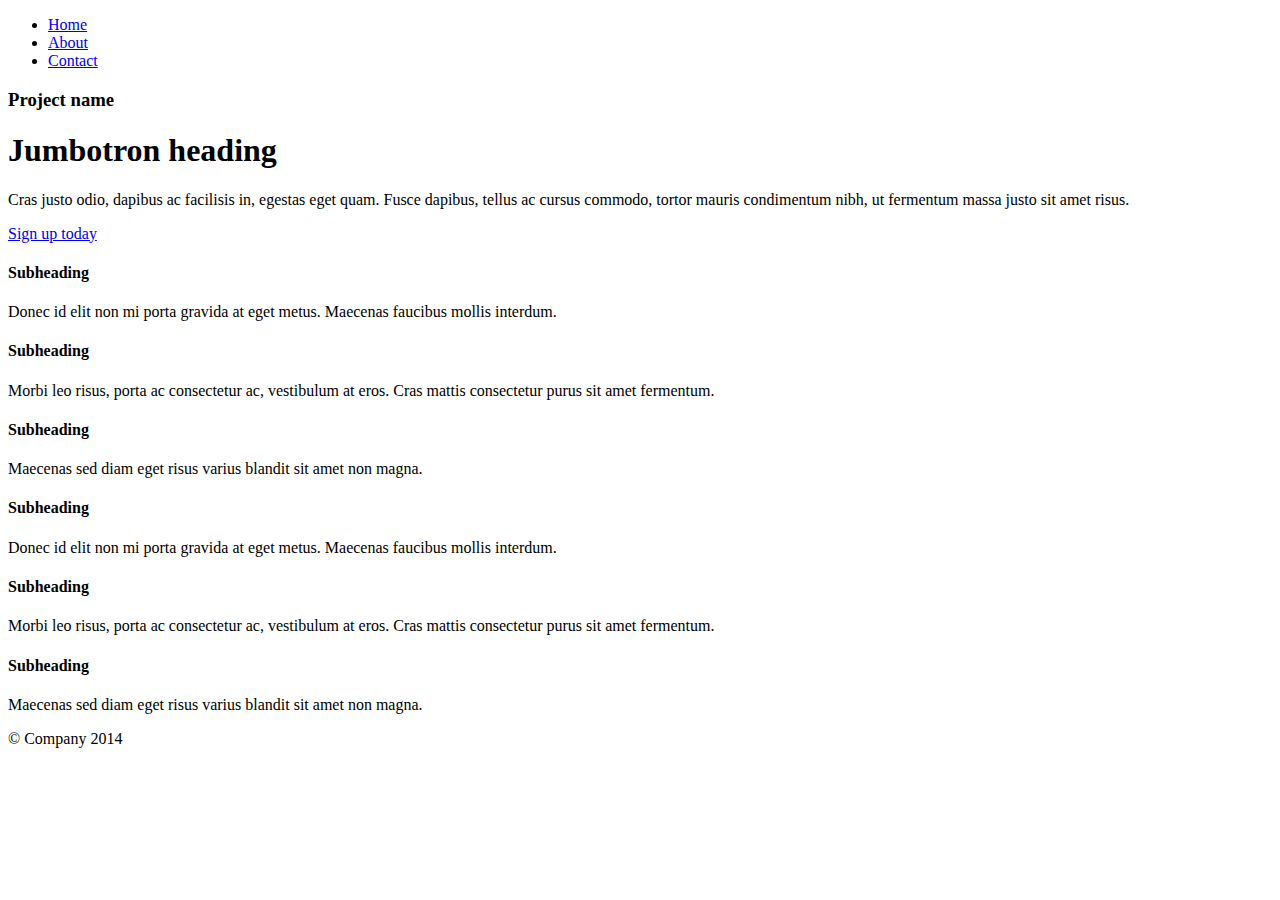
==== html_template/index.html @ 94982c58 "ttt" ====
<!DOCTYPE html>
<html lang="en">
  <head>
    <meta charset="utf-8">
    <meta http-equiv="X-UA-Compatible" content="IE=edge">
    <meta name="viewport" content="width=device-width, initial-scale=1">
    <!-- The above 3 meta tags *must* come first in the head; any other head content must come *after* these tags -->
    <meta name="description" content="">
    <meta name="author" content="">
    <link rel="icon" href="../../favicon.ico">

    <title>Narrow Jumbotron Template for Bootstrap</title>

    <!-- Bootstrap core CSS -->
    <link href="../../dist/css/bootstrap.min.css" rel="stylesheet">

    <!-- Custom styles for this template -->
    <link href="jumbotron-narrow.css" rel="stylesheet">

    <!-- Just for debugging purposes. Don't actually copy these 2 lines! -->
    <!--[if lt IE 9]><script src="../../assets/js/ie8-responsive-file-warning.js"></script><![endif]-->
    <script src="../../assets/js/ie-emulation-modes-warning.js"></script>

    <!-- HTML5 shim and Respond.js for IE8 support of HTML5 elements and media queries -->
    <!--[if lt IE 9]>
      <script src="https://oss.maxcdn.com/html5shiv/3.7.2/html5shiv.min.js"></script>
      <script src="https://oss.maxcdn.com/respond/1.4.2/respond.min.js"></script>
    <![endif]-->
  </head>

  <body>

    <div class="container">
      <div class="header clearfix">
        <nav>
          <ul class="nav nav-pills pull-right">
            <li role="presentation" class="active"><a href="#">Home</a></li>
            <li role="presentation"><a href="#">About</a></li>
            <li role="presentation"><a href="#">Contact</a></li>
          </ul>
        </nav>
        <h3 class="text-muted">Project name</h3>
      </div>

      <div class="jumbotron">
        <h1>Jumbotron heading</h1>
        <p class="lead">Cras justo odio, dapibus ac facilisis in, egestas eget quam. Fusce dapibus, tellus ac cursus commodo, tortor mauris condimentum nibh, ut fermentum massa justo sit amet risus.</p>
        <p><a class="btn btn-lg btn-success" href="#" role="button">Sign up today</a></p>
      </div>

      <div class="row marketing">
        <div class="col-lg-6">
          <h4>Subheading</h4>
          <p>Donec id elit non mi porta gravida at eget metus. Maecenas faucibus mollis interdum.</p>

          <h4>Subheading</h4>
          <p>Morbi leo risus, porta ac consectetur ac, vestibulum at eros. Cras mattis consectetur purus sit amet fermentum.</p>

          <h4>Subheading</h4>
          <p>Maecenas sed diam eget risus varius blandit sit amet non magna.</p>
        </div>

        <div class="col-lg-6">
          <h4>Subheading</h4>
          <p>Donec id elit non mi porta gravida at eget metus. Maecenas faucibus mollis interdum.</p>

          <h4>Subheading</h4>
          <p>Morbi leo risus, porta ac consectetur ac, vestibulum at eros. Cras mattis consectetur purus sit amet fermentum.</p>

          <h4>Subheading</h4>
          <p>Maecenas sed diam eget risus varius blandit sit amet non magna.</p>
        </div>
      </div>

      <footer class="footer">
        <p>&copy; Company 2014</p>
      </footer>

    </div> <!-- /container -->


    <!-- IE10 viewport hack for Surface/desktop Windows 8 bug -->
    <script src="../../assets/js/ie10-viewport-bug-workaround.js"></script>
  </body>
</html>
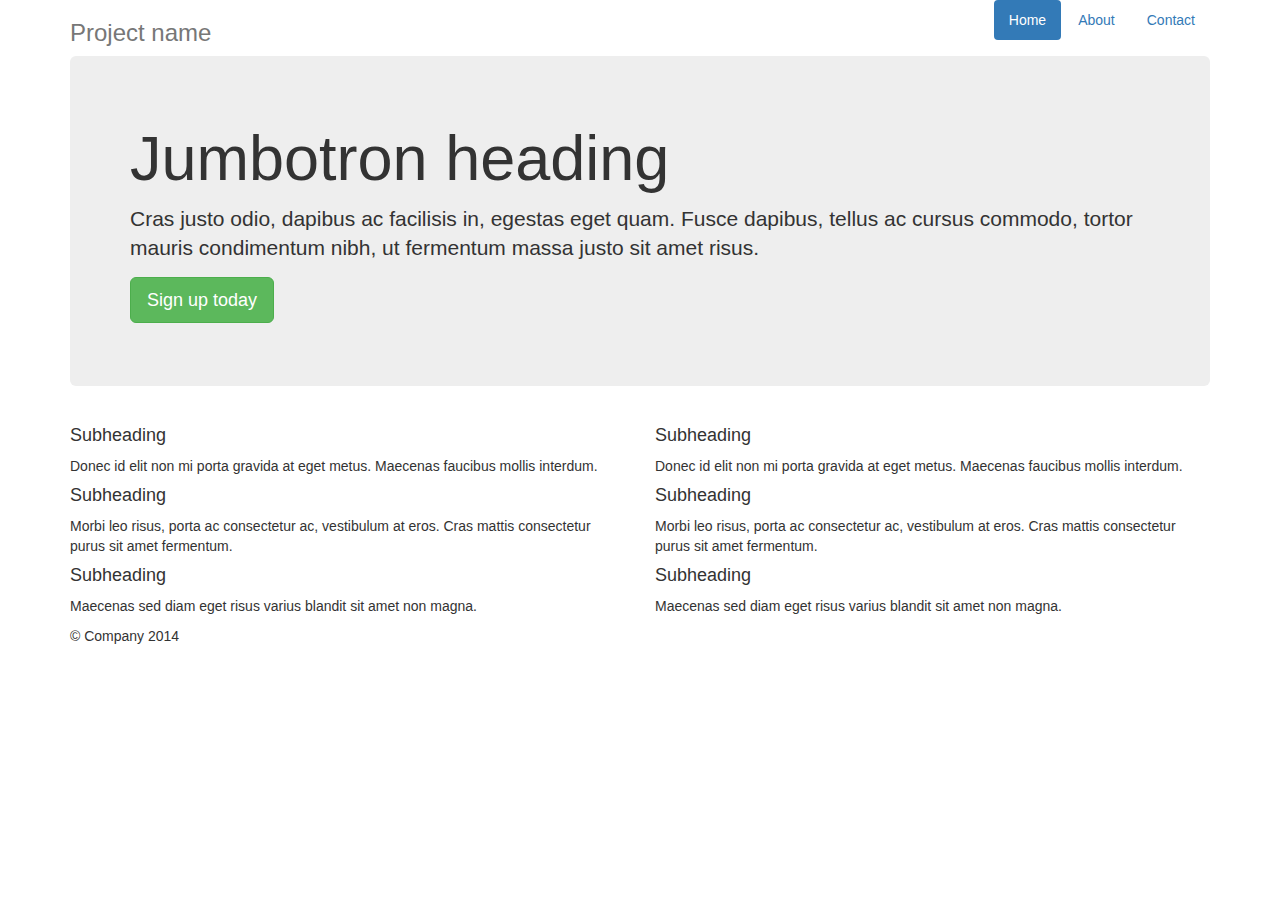
==== commit 4d5b0605: "ttt" ====
--- a/html_template/index.html
+++ b/html_template/index.html
@@ -8,19 +8,18 @@
     <!-- The above 3 meta tags *must* come first in the head; any other head content must come *after* these tags -->
     <meta name="description" content="">
     <meta name="author" content="">
-    <link rel="icon" href="../../favicon.ico">
 
-    <title>Narrow Jumbotron Template for Bootstrap</title>
+    <title>Sample Site</title>
 
     <!-- Bootstrap core CSS -->
-    <link href="../../dist/css/bootstrap.min.css" rel="stylesheet">
+    <link href="css/bootstrap.css" rel="stylesheet">
 
     <!-- Custom styles for this template -->
     <link href="jumbotron-narrow.css" rel="stylesheet">
 
     <!-- Just for debugging purposes. Don't actually copy these 2 lines! -->
-    <!--[if lt IE 9]><script src="../../assets/js/ie8-responsive-file-warning.js"></script><![endif]-->
-    <script src="../../assets/js/ie-emulation-modes-warning.js"></script>
+    <!--[if lt IE 9]><script src="assets/js/ie8-responsive-file-warning.js"></script><![endif]-->
+    <script src="assets/js/ie-emulation-modes-warning.js"></script>
 
     <!-- HTML5 shim and Respond.js for IE8 support of HTML5 elements and media queries -->
     <!--[if lt IE 9]>
@@ -81,6 +80,6 @@
 
 
     <!-- IE10 viewport hack for Surface/desktop Windows 8 bug -->
-    <script src="../../assets/js/ie10-viewport-bug-workaround.js"></script>
+    <script src="assets/js/ie10-viewport-bug-workaround.js"></script>
   </body>
 </html>
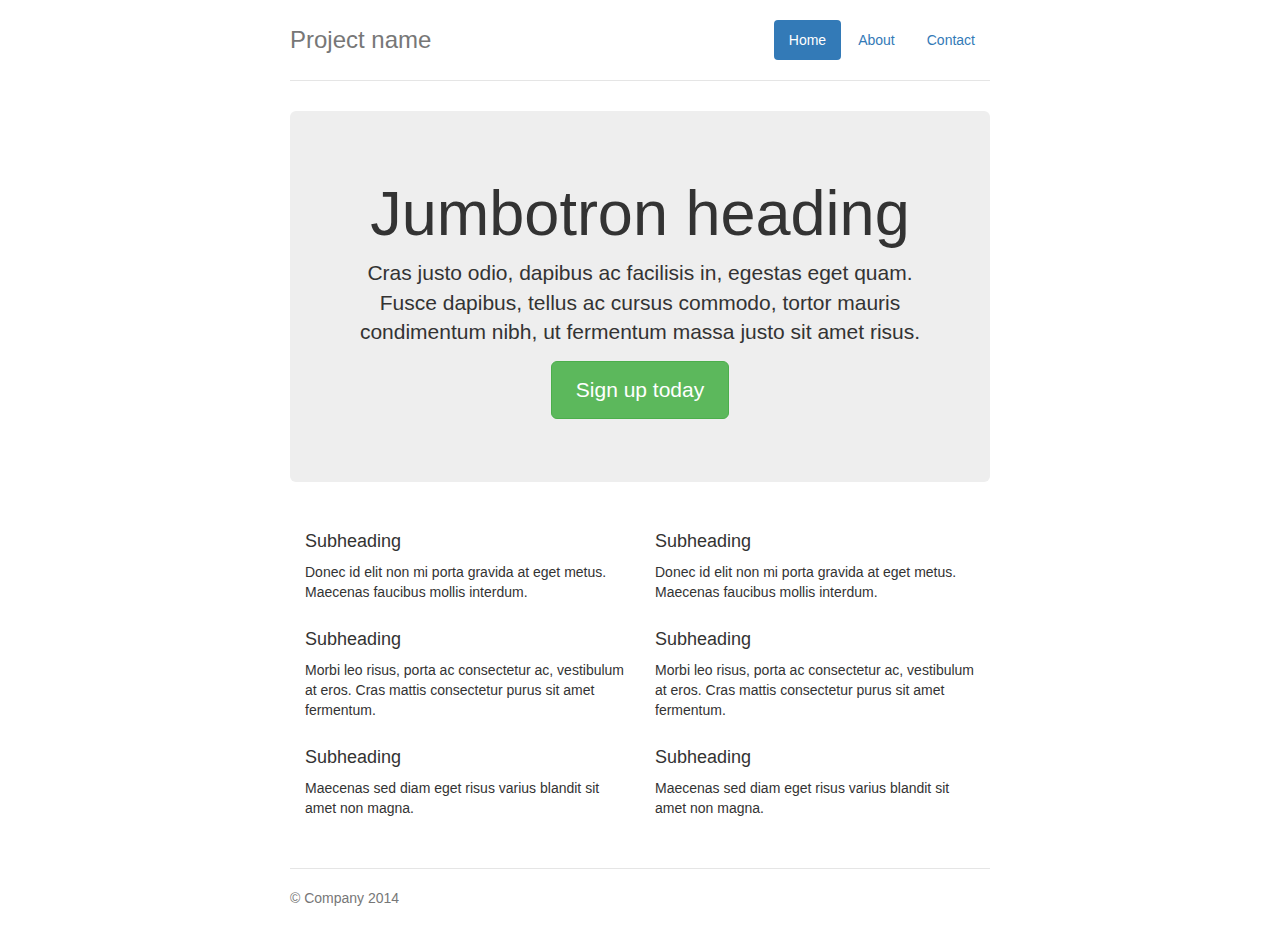
==== commit 266b33e0: "tet" ====
--- a/html_template/index.html
+++ b/html_template/index.html
@@ -15,11 +15,11 @@
     <link href="css/bootstrap.css" rel="stylesheet">
 
     <!-- Custom styles for this template -->
-    <link href="jumbotron-narrow.css" rel="stylesheet">
+    <link href="css/jumbotron-narrow.css" rel="stylesheet">
 
     <!-- Just for debugging purposes. Don't actually copy these 2 lines! -->
-    <!--[if lt IE 9]><script src="assets/js/ie8-responsive-file-warning.js"></script><![endif]-->
-    <script src="assets/js/ie-emulation-modes-warning.js"></script>
+    <!--[if lt IE 9]><script src="js/ie8-responsive-file-warning.js"></script><![endif]-->
+    <script src="js/ie-emulation-modes-warning.js"></script>
 
     <!-- HTML5 shim and Respond.js for IE8 support of HTML5 elements and media queries -->
     <!--[if lt IE 9]>
@@ -80,6 +80,6 @@
 
 
     <!-- IE10 viewport hack for Surface/desktop Windows 8 bug -->
-    <script src="assets/js/ie10-viewport-bug-workaround.js"></script>
+    <script src="js/ie10-viewport-bug-workaround.js"></script>
   </body>
 </html>
--- a/html_template/css/jumbotron-narrow.css
+++ b/html_template/css/jumbotron-narrow.css
@@ -0,0 +1,79 @@
+/* Space out content a bit */
+body {
+  padding-top: 20px;
+  padding-bottom: 20px;
+}
+
+/* Everything but the jumbotron gets side spacing for mobile first views */
+.header,
+.marketing,
+.footer {
+  padding-right: 15px;
+  padding-left: 15px;
+}
+
+/* Custom page header */
+.header {
+  padding-bottom: 20px;
+  border-bottom: 1px solid #e5e5e5;
+}
+/* Make the masthead heading the same height as the navigation */
+.header h3 {
+  margin-top: 0;
+  margin-bottom: 0;
+  line-height: 40px;
+}
+
+/* Custom page footer */
+.footer {
+  padding-top: 19px;
+  color: #777;
+  border-top: 1px solid #e5e5e5;
+}
+
+/* Customize container */
+@media (min-width: 768px) {
+  .container {
+    max-width: 730px;
+  }
+}
+.container-narrow > hr {
+  margin: 30px 0;
+}
+
+/* Main marketing message and sign up button */
+.jumbotron {
+  text-align: center;
+  border-bottom: 1px solid #e5e5e5;
+}
+.jumbotron .btn {
+  padding: 14px 24px;
+  font-size: 21px;
+}
+
+/* Supporting marketing content */
+.marketing {
+  margin: 40px 0;
+}
+.marketing p + h4 {
+  margin-top: 28px;
+}
+
+/* Responsive: Portrait tablets and up */
+@media screen and (min-width: 768px) {
+  /* Remove the padding we set earlier */
+  .header,
+  .marketing,
+  .footer {
+    padding-right: 0;
+    padding-left: 0;
+  }
+  /* Space out the masthead */
+  .header {
+    margin-bottom: 30px;
+  }
+  /* Remove the bottom border on the jumbotron for visual effect */
+  .jumbotron {
+    border-bottom: 0;
+  }
+}